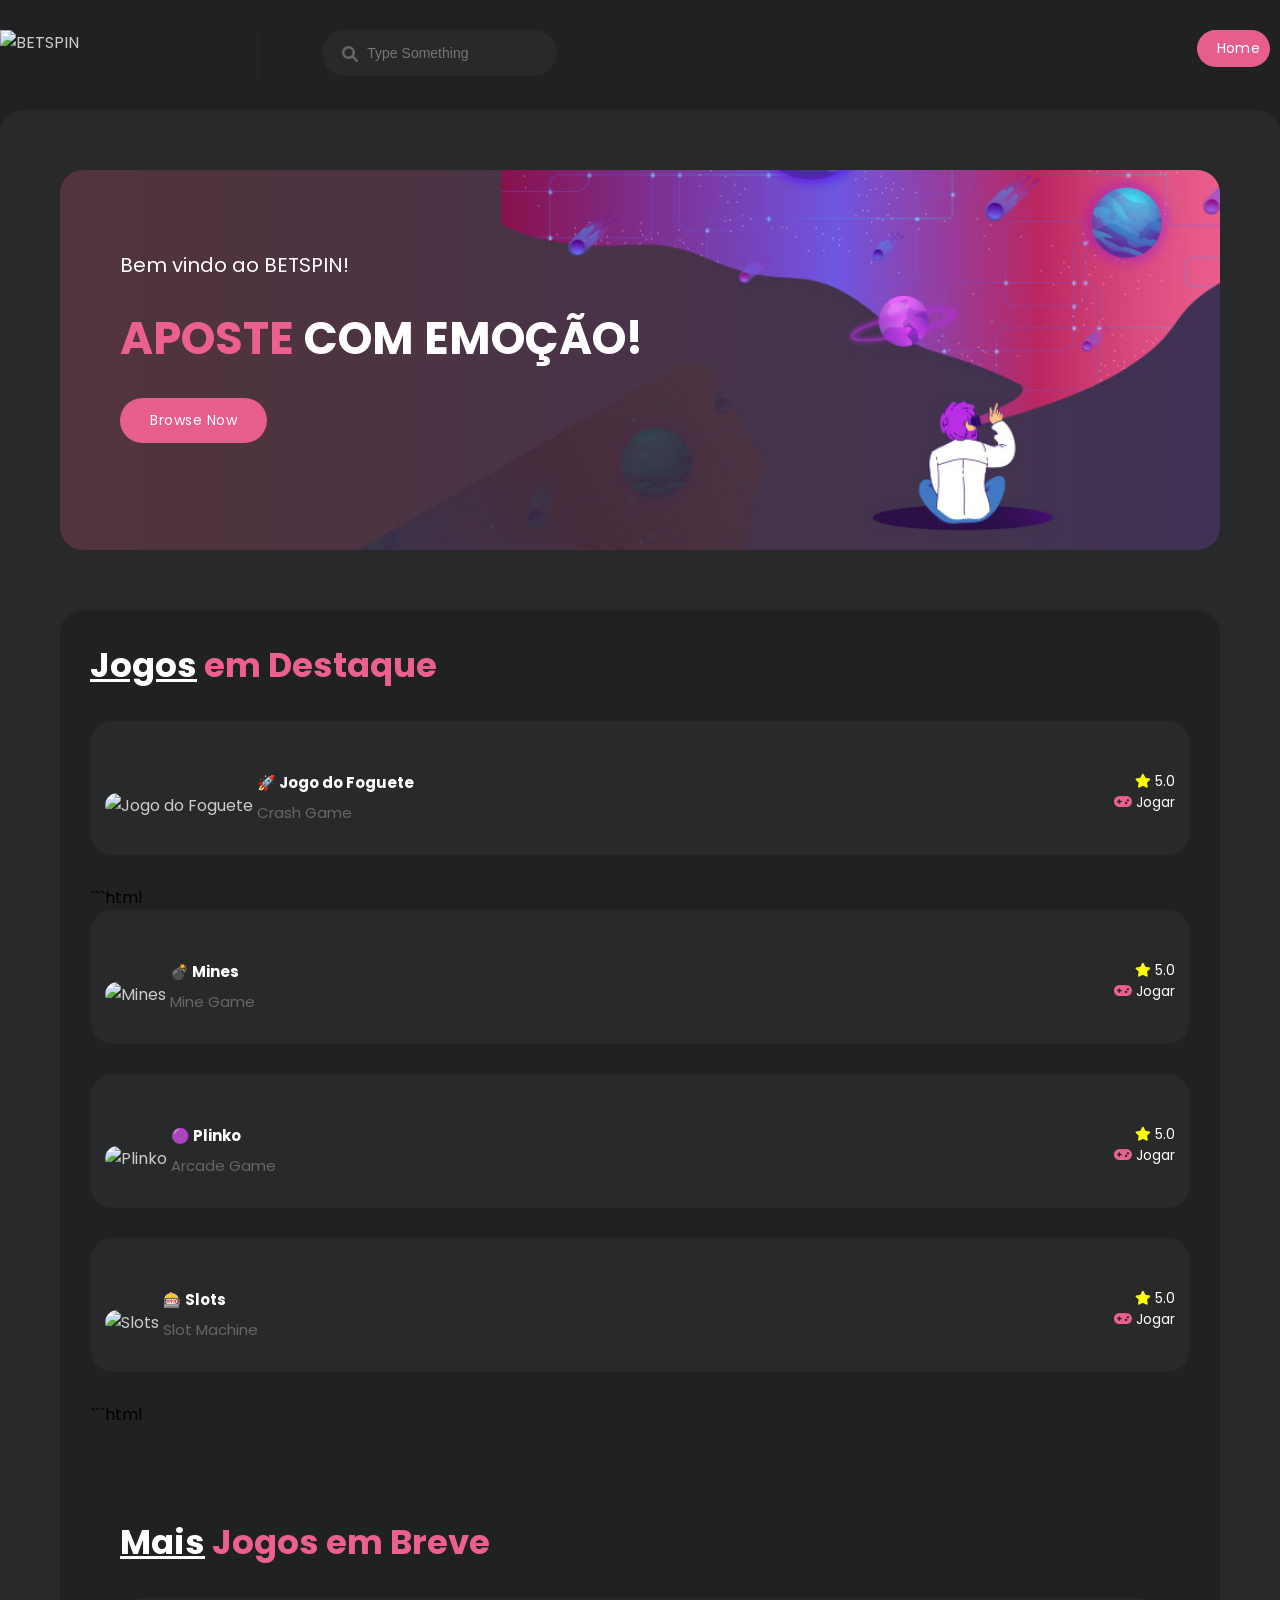
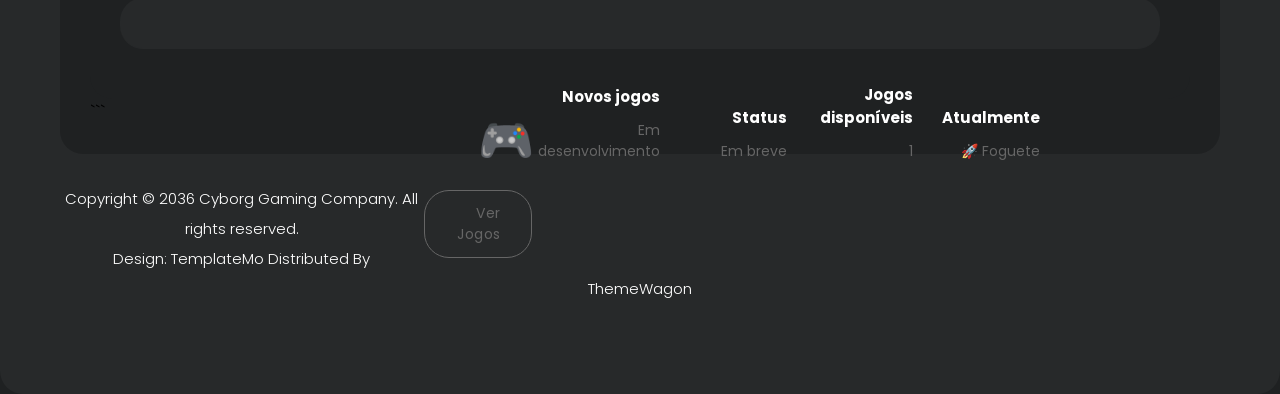
==== index.html @ e31033f2 "Add files via upload" ====
<!DOCTYPE html>
<html lang="en">

  <head>

    <meta charset="utf-8">
    <meta name="viewport" content="width=device-width, initial-scale=1, shrink-to-fit=no">

    <link href="https://fonts.googleapis.com/css2?family=Poppins:wght@100;200;300;400;500;600;700;800;900&display=swap" rel="stylesheet">

    <title>Cyborg - Awesome HTML5 Template</title>

    <!-- Bootstrap core CSS -->
    <link href="vendor/bootstrap/css/bootstrap.min.css" rel="stylesheet">


    <!-- Additional CSS Files -->
    <link rel="stylesheet" href="assets/css/fontawesome.css">
    <link rel="stylesheet" href="assets/css/templatemo-cyborg-gaming.css">
    <link rel="stylesheet" href="assets/css/owl.css">
    <link rel="stylesheet" href="assets/css/animate.css">
    <link rel="stylesheet"href="https://unpkg.com/swiper@7/swiper-bundle.min.css"/>
<!--

TemplateMo 579 Cyborg Gaming

https://templatemo.com/tm-579-cyborg-gaming

-->
  </head>

<body>

  <!-- ***** Preloader Start ***** -->
  <div id="js-preloader" class="js-preloader">
    <div class="preloader-inner">
      <span class="dot"></span>
      <div class="dots">
        <span></span>
        <span></span>
        <span></span>
      </div>
    </div>
  </div>
  <!-- ***** Preloader End ***** -->

  <!-- ***** Header Area Start ***** -->
  <header class="header-area header-sticky">
    <div class="container">
        <div class="row">
            <div class="col-12">
                <nav class="main-nav">
                    <!-- ***** Logo Start ***** -->
                    <a href="index.html" class="logo">
    <img src="assets/images/logo2.svg" alt="BETSPIN">
</a>
                    <!-- ***** Logo End ***** -->
                    <!-- ***** Search End ***** -->
                    <div class="search-input">
                      <form id="search" action="#">
                        <input type="text" placeholder="Type Something" id='searchText' name="searchKeyword" onkeypress="handle" />
                        <i class="fa fa-search"></i>
                      </form>
                    </div>
                    <!-- ***** Search End ***** -->
                    <!-- ***** Menu Start ***** -->
                    <ul class="nav">
                        <li><a href="index.html" class="active">Home</a></li>
                        
                        
                      
                    </ul>   
                    <a class='menu-trigger'>
                        <span>Menu</span>
                    </a>
                    <!-- ***** Menu End ***** -->
                </nav>
            </div>
        </div>
    </div>
  </header>
  <!-- ***** Header Area End ***** -->

  <div class="container">
    <div class="row">
      <div class="col-lg-12">
        <div class="page-content">

          <!-- ***** Banner Start ***** -->
          <div class="main-banner">
            <div class="row">
              <div class="col-lg-7">
                <div class="header-text">
                  <h6>Bem vindo ao BETSPIN!</h6>
                  <h4><em>APOSTE</em> Com Emoção!</h4>
                  <div class="main-button">
                    <a href="browse.html">Browse Now</a>
                  </div>
                </div>
              </div>
            </div>
          </div>
          <!-- ***** Banner End ***** -->
<!-- ***** Most Popular Start ***** -->
<div class="most-popular">
  <div class="row">
    <div class="col-lg-12">

      <div class="heading-section">
        <h4><em>Jogos</em> em Destaque</h4>
      </div>

      <div class="row">

<!-- Jogo do Foguete -->
<div class="col-lg-4 col-sm-6">

  <div class="item">

    <a href="foguete.html">
      <img src="assets/images/imagemdofoguete.jpg" alt="Jogo do Foguete">
    </a>

    <h4>
      🚀 Jogo do Foguete<br>
      <span>Crash Game</span>
    </h4>

    <ul>
      <li>
        <i class="fa fa-star"></i> 5.0
      </li>

      <li>
        <i class="fa fa-gamepad"></i> Jogar
      </li>
    </ul>

  </div>

</div>


```html
<!-- Jogo Mines -->
<div class="col-lg-4 col-sm-6">

  <div class="item">

    <a href="minas.html">
      <img src="assets/images/imagemdomines.jpg" alt="Mines">
    </a>

    <h4>
      💣 Mines<br>
      <span>Mine Game</span>
    </h4>

    <ul>
      <li>
        <i class="fa fa-star"></i> 5.0
      </li>

      <li>
        <i class="fa fa-gamepad"></i> Jogar
      </li>
    </ul>

  </div>

</div>

<!-- Jogo Plinko -->
<div class="col-lg-4 col-sm-6">

  <div class="item">

    <a href="plinko.html">
      <img src="assets/images/imagemdoplinko.webp" alt="Plinko">
    </a>

    <h4>
      🟣 Plinko<br>
      <span>Arcade Game</span>
    </h4>

    <ul>
      <li>
        <i class="fa fa-star"></i> 5.0
      </li>

      <li>
        <i class="fa fa-gamepad"></i> Jogar
      </li>
    </ul>

  </div>

</div>

<!-- Jogo Slots -->
<div class="col-lg-4 col-sm-6">

  <div class="item">

    <a href="slots.html">
      <img src="assets/images/imagemdoslot.jpg" alt="Slots">
    </a>

    <h4>
      🎰 Slots<br>
      <span>Slot Machine</span>
    </h4>

    <ul>
      <li>
        <i class="fa fa-star"></i> 5.0
      </li>

      <li>
        <i class="fa fa-gamepad"></i> Jogar
      </li>
    </ul>

  </div>

</div>

<!-- ***** Most Popular End ***** -->
          <!-- ***** Gaming Library Start ***** -->
          ```html
<!-- ***** Coming Soon Start ***** -->
<div class="gaming-library">
  <div class="col-lg-12">

    <div class="heading-section">
      <h4><em>Mais</em> Jogos em Breve</h4>
    </div>

    <div class="item">
      <ul>
        <li>
          <div style="font-size: 45px;">🎮</div>
        </li>

        <li>
          <h4>Novos jogos</h4>
          <span>Em desenvolvimento</span>
        </li>

        <li>
          <h4>Status</h4>
          <span>Em breve</span>
        </li>

        <li>
          <h4>Jogos disponíveis</h4>
          <span>1</span>
        </li>

        <li>
          <h4>Atualmente</h4>
          <span>🚀 Foguete</span>
        </li>

        <li>
          <div class="main-border-button border-no-active">
            <a href="browse.html">Ver jogos</a>
          </div>
        </li>
      </ul>
    </div>

  </div>
</div>

<!-- ***** Coming Soon End ***** -->
```

          <!-- ***** Gaming Library End ***** -->
        </div>
      </div>
    </div>
  </div>
  
  <footer>
    <div class="container">
      <div class="row">
        <div class="col-lg-12">
          <p>Copyright © 2036 <a href="#">Cyborg Gaming</a> Company. All rights reserved. 
          
          <br>Design: <a href="https://templatemo.com" target="_blank" title="free CSS templates">TemplateMo</a>  Distributed By <a href="https://themewagon.com" target="_blank" >ThemeWagon</a></p>
        </div>
      </div>
    </div>
  </footer>


  <!-- Scripts -->
  <!-- Bootstrap core JavaScript -->
  <script src="vendor/jquery/jquery.min.js"></script>
  <script src="vendor/bootstrap/js/bootstrap.min.js"></script>

  <script src="assets/js/isotope.min.js"></script>
  <script src="assets/js/owl-carousel.js"></script>
  <script src="assets/js/tabs.js"></script>
  <script src="assets/js/popup.js"></script>
  <script src="assets/js/custom.js"></script>


  </body>

</html>
---- assets/css/templatemo-cyborg-gaming.css ----
/*

TemplateMo 579 Cyborg Gaming

https://templatemo.com/tm-579-cyborg-gaming

*/

/* ---------------------------------------------
Table of contents
------------------------------------------------
01. font & reset css
02. reset
03. global styles
04. header
05. banner
06. features
07. testimonials
08. contact
09. footer

--------------------------------------------- */
/* 
---------------------------------------------
font & reset css
--------------------------------------------- 
*/
@import url("https://fonts.googleapis.com/css2?family=Poppins:wght@100;200;300;400;500;600;700;800;900");
/* 
---------------------------------------------
reset
--------------------------------------------- 
*/
html, body, div, span, applet, object, iframe, h1, h2, h3, h4, h5, h6, p, blockquote, div
pre, a, abbr, acronym, address, big, cite, code, del, dfn, em, font, img, ins, kbd, q,
s, samp, small, strike, strong, sub, sup, tt, var, b, u, i, center, dl, dt, dd, ol, ul, li,
figure, header, nav, section, article, aside, footer, figcaption {
  margin: 0;
  padding: 0;
  border: 0;
  outline: 0;
}

.clearfix:after {
  content: ".";
  display: block;
  clear: both;
  visibility: hidden;
  line-height: 0;
  height: 0;
}

.clearfix {
  display: inline-block;
}

html[xmlns] .clearfix {
  display: block;
}

* html .clearfix {
  height: 1%;
}

ul, li {
  padding: 0;
  margin: 0;
  list-style: none;
}

header, nav, section, article, aside, footer, hgroup {
  display: block;
}

* {
  box-sizing: border-box;
}

html, body {
  font-family: 'Poppins', sans-serif;
  font-weight: 400;
  background-color: #1e1e1e;
  font-size: 16px;
  -ms-text-size-adjust: 100%;
  -webkit-font-smoothing: antialiased;
  -moz-osx-font-smoothing: grayscale;
}

a {
	color: #CCC;
  text-decoration: none !important;
}
a:hover {
	color: #F99;
}

h1, h2, h3, h4, h5, h6 {
  margin-top: 0px;
  margin-bottom: 0px;
  color: #fff;
  font-weight: 700;
}

ul {
  margin-bottom: 0px;
}

p {
  font-size: 15px;
  line-height: 30px;
  color: #fff;
}

img {
  width: 100%;
  overflow: hidden;
}

/* 
---------------------------------------------
Global Styles
--------------------------------------------- 
*/
html,
body {
  background: #1f2122;
  font-family: 'Poppins', sans-serif;
}

body .page-content {
  margin-top: 110px;
  background-color: #27292a;
  padding: 60px;
  border-radius: 23px;
}

p {
  font-size: 15px;
  color: #666;
  line-height: 30px;
  margin-bottom: 0px;
}

::selection {
  background: #e75e8d;
  color: #fff;
}

::-moz-selection {
  background: #e75e8d;
  color: #fff;
}

.templatemo-item {
	max-width: 80px; 
	border-radius: 23px;
}

.main-button a {
  font-size: 14px;
  color: #fff;
  background-color: #e75e8d;
  padding: 12px 30px;
  display: inline-block;
  border-radius: 25px;
  font-weight: 400;
  text-transform: capitalize;
  letter-spacing: 0.5px;
  transition: all .3s;
  position: relative;
  overflow: hidden;
}

.main-button a:hover {
  background-color: #fff;
  color: #e75e8d;
}

.main-border-button a {
  font-size: 14px;
  color: #ec6090;
  background-color: transparent;
  border: 1px solid #ec6090;
  padding: 12px 30px;
  display: inline-block;
  border-radius: 25px;
  font-weight: 400;
  text-transform: capitalize;
  letter-spacing: 0.5px;
  transition: all .3s;
  position: relative;
  overflow: hidden;
}

.main-border-button a:hover {
  border-color: #fff;
  background-color: #fff;
  color: #e75e8d;
}

.border-no-active a {
  border-color: #666;
  color: #666;
}

.border-no-active a:hover{
  border-color: #666;
  color: #666;
  background-color: transparent;
}

section {
  margin-top: 120px;
}

.heading-section h4 {
  color: #ec6090;
  font-size: 34px;
  text-decoration: none;
  margin-bottom: 30px;
}

.heading-section h4 em {
  color: #fff;
  font-style: normal;
  text-decoration: underline;
}

/* 
---------------------------------------------
Pre-loader Style
--------------------------------------------- 
*/

.js-preloader {
  position: fixed;
  top: 0;
  left: 0;
  right: 0;
  bottom: 0;
  background-color: rgba(0,0,0,0.99);
  display: -webkit-box;
  display: flex;
  -webkit-box-align: center;
  align-items: center;
  -webkit-box-pack: center;
  justify-content: center;
  opacity: 1;
  visibility: visible;
  z-index: 9999;
  -webkit-transition: opacity 0.25s ease;
  transition: opacity 0.25s ease;
}

.js-preloader.loaded {
  opacity: 0;
  visibility: hidden;
  pointer-events: none;
}

@-webkit-keyframes dot {
  50% {
      -webkit-transform: translateX(96px);
      transform: translateX(96px);
  }
}

@keyframes dot {
  50% {
      -webkit-transform: translateX(96px);
      transform: translateX(96px);
  }
}

@-webkit-keyframes dots {
  50% {
      -webkit-transform: translateX(-31px);
      transform: translateX(-31px);
  }
}

@keyframes dots {
  50% {
      -webkit-transform: translateX(-31px);
      transform: translateX(-31px);
  }
}

.preloader-inner {
  position: relative;
  width: 142px;
  height: 40px;
  background: transparent;
}

.preloader-inner .dot {
  position: absolute;
  width: 16px;
  height: 16px;
  top: 12px;
  left: 15px;
  background: #e75e8d;
  border-radius: 50%;
  -webkit-transform: translateX(0);
  transform: translateX(0);
  -webkit-animation: dot 2.8s infinite;
  animation: dot 2.8s infinite;
}

.preloader-inner .dots {
  -webkit-transform: translateX(0);
  transform: translateX(0);
  margin-top: 12px;
  margin-left: 31px;
  -webkit-animation: dots 2.8s infinite;
  animation: dots 2.8s infinite;
}

.preloader-inner .dots span {
  display: block;
  float: left;
  width: 16px;
  height: 16px;
  margin-left: 16px;
  background: #e75e8d;
  border-radius: 50%;
}



/* 
---------------------------------------------
Header Style
--------------------------------------------- 
*/

.background-header {
  background-color: #fff !important;
  height: 70px!important;
  position: fixed!important;
  top: 0!important;
  left: 0;
  right: 0;
  box-shadow: 0px 0px 10px rgba(0,0,0,0.15)!important;
  -webkit-transition: all .5s ease 0s;
  -moz-transition: all .5s ease 0s;
  -o-transition: all .5s ease 0s;
  transition: all .5s ease 0s;
  display: none;
}

.header-area {
  background-color: transparent;
  position: absolute;
  height: 70px;
  top: 15px;
  left: 0;
  right: 0;
  z-index: 100;
  -webkit-transition: all .5s ease 0s;
  -moz-transition: all .5s ease 0s;
  -o-transition: all .5s ease 0s;
  transition: all .5s ease 0s;
}

.header-area .main-nav {
  min-height: 80px;
  background: transparent;
  display: flex;
  padding: 15px 0px;
  border-radius: 50px;
}

.background-header .main-nav {
  padding: 0px;
  background-color: transparent;
}

.header-area .main-nav #search {
  position: relative;
}

.header-area .main-nav #search input {
  background-color: #27292a;
  height: 46px;
  border-radius: 23px;
  border: none;
  color: #666;
  font-size: 14px;
  padding: 0px 15px 0px 45px;
}

.header-area .main-nav #search i {
  position: absolute;
  color: #666;
  left: 20px;
  top: 16px;
  width: 18px;
  height: 18px;
  font-size: 16px;
}

.header-area .main-nav .logo {
  border-right: 1px solid #27292a;
  flex-basis: 25%;
  margin-right: 5%;
  -webkit-transition: all 0.3s ease 0s;
  -moz-transition: all 0.3s ease 0s;
  -o-transition: all 0.3s ease 0s;
  transition: all 0.3s ease 0s;
}

.header-area .main-nav .logo img {
  width: 191px;
}

.background-header .main-nav .logo {
  margin-top: 8px;
}

.background-header .main-nav .logo img {
  width: 180px;
}

.header-area .main-nav .nav {
  display: inline-flex;
  flex-basis: 70%;
  justify-content: flex-end;
  vertical-align: middle;
  text-align: right;
  margin-top: 0px;
  margin-right: 0px;
  -webkit-transition: all 0.3s ease 0s;
  -moz-transition: all 0.3s ease 0s;
  -o-transition: all 0.3s ease 0s;
  transition: all 0.3s ease 0s;
  position: relative;
  z-index: 999;
}

.header-area .main-nav .nav li {
  padding-left: 10px;
  padding-right: 10px;
  display: inline-block;
}

.header-area .main-nav .nav li a {
  display: block;
  font-weight: 400;
  font-size: 14px;
  text-transform: capitalize;
  color: #666;
  -webkit-transition: all 0.3s ease 0s;
  -moz-transition: all 0.3s ease 0s;
  -o-transition: all 0.3s ease 0s;
  transition: all 0.3s ease 0s;
  border: transparent;
  padding: 13px 10px;
  border-radius: 18px;
  letter-spacing: .3px;
}

.header-area .main-nav .nav li:last-child a {
  background-color: #27292a;
  padding: 8px 10px 8px 20px;
  border-radius: 23px;
}

.header-area .main-nav .nav li:last-child a img {
  max-width: 30px;
  border-radius: 50%;
  margin-left: 5px;
}

.header-area .main-nav .nav li.has-sub ul.sub-menu li:last-child a:hover,
.background-header .main-nav .nav li.has-sub ul.sub-menu li:last-child a:hover {
  padding-left: 25px !important;
}

.header-area .main-nav .nav li:hover a,
.header-area .main-nav .nav li a.active {
  color: #e75e8d !important;
}

.header-area .main-nav .nav li:last-child:hover a,
.header-area .main-nav .nav li:last-child a.active {
  color: #fff !important;
  background-color: #e75e8d !important;
}

.background-header .main-nav .nav li:hover a,
.background-header .main-nav .nav li a.active {
  color: #fff;
  opacity: 1;
}

.header-area .main-nav .nav li.has-sub {
  position: relative;
  padding-right: 15px;
}

.header-area .main-nav .menu-trigger {
  cursor: pointer;
  display: block;
  position: absolute;
  top: 23px;
  width: 32px;
  height: 40px;
  text-indent: -9999em;
  z-index: 99;
  right: 20px;
  display: none;
}

.background-header .main-nav .menu-trigger {
  top: 17px;
}

.header-area .main-nav .menu-trigger span,
.header-area .main-nav .menu-trigger span:before,
.header-area .main-nav .menu-trigger span:after {
  -moz-transition: all 0.4s;
  -o-transition: all 0.4s;
  -webkit-transition: all 0.4s;
  transition: all 0.4s;
  background-color: #e75e8d;
  display: block;
  position: absolute;
  width: 30px;
  height: 2px;
  left: 0;
}

.background-header .main-nav .menu-trigger span,
.background-header .main-nav .menu-trigger span:before,
.background-header .main-nav .menu-trigger span:after {
  background-color: #e75e8d;
}

.header-area .main-nav .menu-trigger span:before,
.header-area .main-nav .menu-trigger span:after {
  -moz-transition: all 0.4s;
  -o-transition: all 0.4s;
  -webkit-transition: all 0.4s;
  transition: all 0.4s;
  background-color: #e75e8d;
  display: block;
  position: absolute;
  width: 30px;
  height: 2px;
  left: 0;
  width: 75%;
}

.background-header .main-nav .menu-trigger span:before,
.background-header .main-nav .menu-trigger span:after {
  background-color: #e75e8d;
}

.header-area .main-nav .menu-trigger span:before,
.header-area .main-nav .menu-trigger span:after {
  content: "";
}

.header-area .main-nav .menu-trigger span {
  top: 16px;
}

.header-area .main-nav .menu-trigger span:before {
  -moz-transform-origin: 33% 100%;
  -ms-transform-origin: 33% 100%;
  -webkit-transform-origin: 33% 100%;
  transform-origin: 33% 100%;
  top: -10px;
  z-index: 10;
}

.header-area .main-nav .menu-trigger span:after {
  -moz-transform-origin: 33% 0;
  -ms-transform-origin: 33% 0;
  -webkit-transform-origin: 33% 0;
  transform-origin: 33% 0;
  top: 10px;
}

.header-area .main-nav .menu-trigger.active span,
.header-area .main-nav .menu-trigger.active span:before,
.header-area .main-nav .menu-trigger.active span:after {
  background-color: transparent;
  width: 100%;
}

.header-area .main-nav .menu-trigger.active span:before {
  -moz-transform: translateY(6px) translateX(1px) rotate(45deg);
  -ms-transform: translateY(6px) translateX(1px) rotate(45deg);
  -webkit-transform: translateY(6px) translateX(1px) rotate(45deg);
  transform: translateY(6px) translateX(1px) rotate(45deg);
  background-color: #e75e8d;
}

.background-header .main-nav .menu-trigger.active span:before {
  background-color: #e75e8d;
}

.header-area .main-nav .menu-trigger.active span:after {
  -moz-transform: translateY(-6px) translateX(1px) rotate(-45deg);
  -ms-transform: translateY(-6px) translateX(1px) rotate(-45deg);
  -webkit-transform: translateY(-6px) translateX(1px) rotate(-45deg);
  transform: translateY(-6px) translateX(1px) rotate(-45deg);
  background-color: #e75e8d;
}

.background-header .main-nav .menu-trigger.active span:after {
  background-color: #e75e8d;
}

.header-area.header-sticky {
  min-height: 70px;
}

.header-area.header-sticky .nav li a.active {
  color: #fff;
}

@media (max-width: 1200px) {
  .header-area .main-nav .nav li {
    padding-left: 10px;
    padding-right: 10px;
  }
  .header-area .main-nav:before {
    display: none;
  }
}

@media (max-width: 992px) {
  .header-area {
    top: 0;
  }
  .header-area .main-nav {
    background-color: transparent;
    border-radius: 0px;
  }
  .header-area .main-nav .nav {
    height: auto;
    flex-basis: 100%;
  }
  .header-area .main-nav .logo {
    position: absolute;
    left: 30px;
    top: 15px;
  }
  .background-header .main-nav .logo {
    top: 0px;
  }
  .background-header .main-nav .border-button {
    top: 0px !important;
  }
  .header-area .main-nav .border-button {
    position: absolute;
    top: 15px;
    right: 70px;
  }
  .header-area.header-sticky .nav li a:hover,
  .header-area.header-sticky .nav li a.active {
    color: #e75e8d!important;
    opacity: 1;
  }
  .header-area.header-sticky .nav li.search-icon a {
    width: 100%;
  }
  .header-area {
    background-color: #f7f7f7;
    padding: 0px 15px;
    height: 80px;
    box-shadow: none;
    text-align: center;
  }
  .header-area .container {
    padding: 0px;
  }
  .header-area .logo {
    margin-left: 0px;
  }
  .header-area .menu-trigger {
    display: block !important;
  }
  .header-area .main-nav {
    overflow: hidden;
  }
  .header-area .main-nav .nav {
    float: none;
    width: 100%;
    display: none;
    -webkit-transition: all 0s ease 0s;
    -moz-transition: all 0s ease 0s;
    -o-transition: all 0s ease 0s;
    transition: all 0s ease 0s;
    margin-left: 0px;
  }
  .header-area.header-sticky .nav {
    margin-top: 65px !important;
    text-align: center;
  }
  .background-header.header-sticky .nav {
    margin-top: 70px !important;
  }
  .header-area .main-nav .nav li:first-child {
    border-top: 1px solid #eee;
  }
  .header-area .main-nav .nav li {
    width: 100%;
    background: #fff;
    border-bottom: 1px solid #eee;
    padding-left: 0px !important;
    padding-right: 0px !important;
  }
  .header-area .main-nav .nav li a {
    height: 50px !important;
    line-height: 50px !important;
    padding: 0px !important;
    border: none !important;
    background: #fff !important;
    color: #1e1e1e !important;
  }
  .header-area .main-nav .nav li a:hover {
    background: #fff !important;
    color: #e75e8d!important;
  }
  .header-area .main-nav .nav li:last-child a img {
    display: none;
  }
  .header-area .main-nav .nav li:last-child a:hover {
    color: #ec6090 !important;
    background-color: transparent !important;
  }
  .header-area .main-nav .nav li.has-sub ul.sub-menu {
    position: relative;
    visibility: inherit;
    opacity: 1;
    z-index: 1;
    transform: translateY(0%);
    top: 0px;
    width: 100%;
    box-shadow: none;
    height: 0px;
    transition: all 0s;
  }
  .header-area .main-nav .nav li.submenu ul li a {
    font-size: 12px;
    font-weight: 400;
  }
  .header-area .main-nav .nav li.submenu ul li a:hover:before {
    width: 0px;
  }
  .header-area .main-nav .nav li.has-sub ul.sub-menu {
    height: auto;
  }
  .header-area .main-nav .nav li.has-sub:after {
    color: #3B566E;
    right: 30px;
    font-size: 14px;
    top: 15px;
  }
  .header-area .main-nav .nav li.submenu:hover ul, .header-area .main-nav .nav li.submenu:focus ul {
    height: 0px;
  }
}

/* 
---------------------------------------------
Banner Style
--------------------------------------------- 
*/

.main-banner {
  background-image: url(../images/banner-bg.jpg);
  background-position: center center;
  background-size: cover;
  min-height: 380px;
  border-radius: 23px;
  padding: 80px 60px;
}

.main-banner h6 {
  font-size: 20px;
  color: #fff;
  font-weight: 400;
  margin-bottom: 25px;
}

.main-banner h4 {
  font-size: 45px;
  text-transform: uppercase;
  margin-bottom: 25px;
}

.main-banner h4 em {
  font-style: normal;
  color: #ec6090;
}

/* 
---------------------------------------------
Most Popular Style
--------------------------------------------- 
*/

.most-popular {
  margin-top: 60px;
  padding: 30px;
  background-color: #1f2122;
  border-radius: 23px;
}

.most-popular .item {
  background-color: #27292a;
  padding: 30px 15px;
  border-radius: 23px;
  margin-bottom: 30px;
}

.most-popular .item .item {
  padding: 0px;
  border-radius: 0px;
  background-color: transparent;
  margin-bottom: 0px;
}

.most-popular .item img {
  border-radius: 23px;
}

.most-popular .item h4 {
  font-size: 15px;
  margin-top: 20px;
  margin-bottom: 0px;
  display: inline-block;
}

.most-popular .item span {
  color: #666;
  display: block;
  margin-top: 7px;
  font-weight: 400;
}

.most-popular .item ul {
  float: right;
  margin-top: 20px;
}

.most-popular .item ul li {
  text-align: right;
  color: #fff;
  font-size: 14px;
}

.most-popular .item ul li:first-child i {
  color: yellow;
}

.most-popular .item ul li:last-child i {
  color: #ec6090;
}

.most-popular .main-button {
  text-align: center;
  margin-bottom: -53px;
}

/* 
---------------------------------------------
Gaming Library Style
--------------------------------------------- 
*/

.gaming-library {
  margin-top: 60px;
  padding: 30px;
  background-color: #1f2122;
  border-radius: 23px;
}

.gaming-library .item {
  border-bottom: 1px solid #27292a;
  margin-bottom: 20px;
  padding-bottom: 20px;
}

.gaming-library .last-item {
  margin-bottom: 30px;
}

.profile-library .last-item {
  border-bottom: none;
  padding-bottom: 0px;
  margin-bottom: 0px;
}

.gaming-library .item ul li {
  margin-top: 15px;
}

.gaming-library .item ul li img {
  margin-top: -30px;
}

.gaming-library .item ul li {
  display: inline-block;
  width: 17%;
}

.gaming-library .item ul li:first-child {
  width: 110px;
}

.gaming-library .item ul li:last-child {
  width: 15%;
  text-align: right;
}

.gaming-library .item ul li h4 {
  font-size: 15px;
  margin-bottom: 5px;
}

.gaming-library .item ul li span {
  color: #666;
  font-size: 14px;
}

.gaming-library .main-button {
  text-align: center;
  margin-bottom: -53px;
}

/* 
---------------------------------------------
Footer Style
--------------------------------------------- 
*/

footer p {
  text-align: center;
  padding: 30px 0px;
  color: #fff;
  font-weight: 300;
}

footer p a {
  color: #fff;
  transition: all .3s;
}

footer p a:hover {
  color: #ec6090;
}

/* 
---------------------------------------------
Featured Games Style
--------------------------------------------- 
*/

.featured-games {
  border-radius: 23px;
  background-color: #1f2122;
  padding: 30px;
}

.featured-games .item .thumb {
  position: relative;
  overflow: hidden;
}

.featured-games .item .thumb .hover-effect {
  position: absolute;
  bottom: -100px;
  text-align: center;
  width: 100%;
  opacity: 0;
  visibility: hidden;
  transition: all .4s;
}

.featured-games .item .thumb:hover .hover-effect {
  opacity: 1;
  visibility: visible;
  bottom: 15px;
}

.featured-games .item .thumb .hover-effect h6 {
  background-color: rgba(31,33,34,0.95);
  display: inline-block;
  color: #ec6090;
  font-weight: 600;
  font-size: 14px;
  padding: 10px 20px;
  border-radius: 25px;
}

.featured-games .item img {
  border-radius: 23px;
}

.featured-games .item h4 {
  font-size: 15px;
  margin-top: 20px;
  margin-bottom: 0px;
  display: inline-block;
}

.featured-games .item span {
  color: #666;
  display: block;
  margin-top: 7px;
  font-weight: 400;
}

.featured-games .item ul {
  float: right;
  margin-top: 20px;
}

.featured-games .item ul li {
  text-align: right;
  color: #fff;
  font-size: 14px;
}

.featured-games .item ul li:first-child i {
  color: yellow;
}

.featured-games .item ul li:last-child i {
  color: #ec6090;
}

.featured-games .owl-nav {
  position: absolute;
  margin: 0 auto;
  top: -70px;
  right: 0;
}

.featured-games .owl-nav .owl-prev {
  margin-right: 2.5px;
}

.featured-games .owl-nav .owl-next {
  margin-left: 2.5px;
}

.featured-games .owl-nav .owl-prev span,
.featured-games .owl-nav .owl-next span  {
  font-size: 36px;
  display: inline-block;
  color: #666;
  opacity: 1;
  transition: all .3s;
}

.featured-games .owl-nav .owl-prev span:hover,
.featured-games .owl-nav .owl-next span:hover {
  opacity: 1;
  color: #ec6090;
}

.top-downloaded {
  border-radius: 23px;
  background-color: #1f2122;
  padding: 30px;
  max-height: 567px;
  min-height: 567px;
}

.top-downloaded ul li {
  position: relative;
  display: inline-block;
  width: 100%;
}

.top-downloaded ul li img {
  float: left;
  margin-right: 15px;
}

.top-downloaded ul li h4 {
  font-size: 15px;
  padding-top: 7px;
}

.top-downloaded ul li h6 {
  font-size: 15px;
  color: #666;
  font-weight: 400;
  margin-top: 5px;
  margin-bottom: 5px;
}

.top-downloaded ul li span {
  color: #fff;
  font-size: 15px;
  margin-right: 10px;
}

.top-downloaded ul li .download i {
  position: absolute;
  right: 0;
  top: 50%;
  transform: translateY(-23px);
  width: 46px;
  height: 46px;
  text-align: center;
  line-height: 46px;
  color: #ec6090;
  background-color: #27292a;
  border-radius: 50%;
}

.top-downloaded ul li {
  border-bottom: 1px solid #27292a;
  margin-bottom: 28px;
  padding-bottom: 28px;
}

.top-downloaded .text-button  {
  text-align: center;
}

.top-downloaded .text-button a {
  font-weight: 600;
  color: #ec6090;
  font-size: 15px;
}

/* 
---------------------------------------------
Start Stream Style
--------------------------------------------- 
*/

.start-stream .heading-section {
  margin-top: 60px;
  text-align: center;
  margin-bottom: 60px;
}

.start-stream .item {
  padding: 30px;
  border: 1px solid #444;
  border-radius: 23px;
}

.start-stream .item h4 {
  font-size: 20px;
  margin-top: 20px;
  margin-bottom: 15px;
  font-weight: 600;
}

.start-stream .main-button {
  text-align: center;
  margin-top: 30px;
}

/* 
---------------------------------------------
Live Stream Style
--------------------------------------------- 
*/

.live-stream {
  margin-top: 60px;
  border-radius: 23px;
  background-color: #1f2122;
  padding: 30px;
}

.live-stream .item {
  margin-bottom: 30px;
}

.live-stream .thumb {
  position: relative;
  overflow: hidden;
  margin-bottom: 20px;
}

.live-stream .thumb img {
  border-radius: 23px; 
}

.live-stream .thumb:hover .hover-effect {
  opacity: 1;
  visibility: visible;
}

.live-stream .hover-effect {
  opacity: 0;
  visibility: hidden;
  transition: all .4s;
}

.live-stream .hover-effect .live a { 
  position: absolute;
  background-color: rgba(236, 96, 144, 0.9);
  padding: 5px 10px;
  border-radius: 23px;
  color: #fff;
  font-size: 14px;
  right: 15px;
  top: 15px;
}

.live-stream .hover-effect ul {
  position: absolute;
  bottom: 20px;
  text-align: center;
  width: 100%;
}

.live-stream .hover-effect ul li {
  display: inline-block;
  margin: 0px 5px;
}

.live-stream .hover-effect ul li a {
  background-color: rgba(236, 96, 144, 0.9);
  padding: 5px 10px;
  border-radius: 23px;
  color: #fff;
  font-size: 14px;
}

.live-stream .avatar img {
  margin-right: 15px;
}

.live-stream span i {
  color: #fff;
  background-color: #ec6090;
  border-radius: 50%;
  font-size: 12px;
  width: 20px;
  height: 20px;
  display: inline-block;
  text-align: center;
  line-height: 20px;
  margin-right: 3px;
}

.live-stream span {
  font-size: 14px;
  color: #ec6090;
}

.live-stream .down-content h4 {
  margin-top: 8px;
  font-size: 20px;
  font-weight: 700;
  margin-left: 61px;
}

.live-stream .main-button {
  text-align: center;
  margin-bottom: -53px;
}

/* 
---------------------------------------------
Featured Banner Style
--------------------------------------------- 
*/

.feature-banner .thumb {
  position: relative;
  max-height: 305px;
  overflow: hidden;
  border-radius: 23px;;
}

.feature-banner .thumb a {
  position: absolute;
  left: 50%;
  top: 50%;
  transform: translate(-23px, -23px);
  width: 46px;
  height: 46px;
  background-color: #fff;
  border-radius: 50%;
  display: inline-block;
  text-align: center;
  line-height: 46px;
  color: #ec6090;
}

/* 
---------------------------------------------
Game Details Style
--------------------------------------------- 
*/

.game-details h2 {
  font-size: 45px;
  text-transform: uppercase;
  text-align: center;
  margin: 60px 0px;
}

.game-details .content {
  border-radius: 23px;
  padding: 30px;
  background-color: #1f2122;
}

.game-details .content .left-info {
  background-color: #27292a;
  border-radius: 23px;
  padding: 30px;
  margin-bottom: 30px;
}

.game-details .content .left-info .left {
  float: left;
}

.game-details .content .left-info h4 {
  font-size: 15px;
  display: block;
}

.game-details .content .left-info span {
  color: #666;
  display: block;
  margin-top: 7px;
  font-weight: 400;
}

.game-details .content .left-info ul {
  text-align: right;
}

.game-details .content .left-info ul li {
  color: #fff;
  font-size: 14px;
  margin-bottom: 3px;
}

.game-details .content .left-info ul li:first-child i {
  color: yellow;
}

.game-details .content .left-info ul li:last-child i {
  color: #ec6090;
}

.game-details .content .right-info {
  background-color: #27292a;
  border-radius: 23px;
  padding: 30px;
  margin-bottom: 30px;
}

.game-details .content .right-info ul li {
  display: inline-block;
  width: 23%;
  text-align: center;
  font-size: 14px;
  color: #fff;
}

.game-details .content .right-info ul li i {
  display: block;
  margin-bottom: 12px;
}

.game-details .content .right-info ul li:first-child i {
  color: yellow;
} 

.game-details .content .right-info ul li i {
  color: #ec6090;
}

.game-details .main-border-button {
  margin-top: 35px;
}

.game-details .main-border-button a {
  text-align: center;
  width: 100%;
} 

/* 
---------------------------------------------
Other Related Style
--------------------------------------------- 
*/

.other-games {
  border-radius: 23px;
  padding: 30px 30px 0px 30px;
  background-color: #1f2122;
  margin-top: 60px;
}

.other-games .item {
  position: relative;
  border-bottom: 1px solid #27292a;
  padding-bottom: 52px;
  margin-bottom: 30px;
}

.other-games .item img {
  float: left;
  margin-right: 15px;
}

.other-games .item h4 {
  display: inline-block;
  font-size: 15px;
  margin-bottom: 5px;
  padding-top: 15px;
}

.other-games .item span {
  color: #666;
  font-size: 14px;
  display: block;
}

.other-games ul {
  position: absolute;
  right: 0;
  top: 15px;
}

.other-games ul li {
  color: #fff;
  font-size: 14px;
  margin-bottom: 3px;
}

.other-games ul li:first-child i {
  color: yellow;
}

.other-games ul li:last-child i {
  color: #ec6090;
}

/* 
---------------------------------------------
Top Streamers Style
--------------------------------------------- 
*/

.top-streamers {
  border-radius: 23px;
  background-color: #1f2122;
  padding: 30px;
  max-height: 567px;
  min-height: 567px;
}

.top-streamers ul li {
  display: inline-block;
  width: 100%;
  border-bottom: 1px solid #353637;
  margin-bottom: 25px;
  padding-bottom: 25px;
}

.top-streamers ul li:last-child {
  border-bottom: none;
  padding-bottom: 0px;
  margin-bottom: 0px;
}

.top-streamers ul li span {
  float: left;
  font-size: 15px;
  color: #fff;
  font-weight: 700;
  padding-top: 12px;
  margin-right: 10px;
}

.top-streamers ul li h6 {
  display: inline;
  font-size: 14px;
  color: #ec6090;
  font-weight: 400;
}

.top-streamers ul li h6 i {
  color: #fff;
  background-color: #ec6090;
  border-radius: 50%;
  font-size: 12px;
  width: 20px;
  height: 20px;
  display: inline-block;
  text-align: center;
  line-height: 20px;
  margin-right: 3px;
}

.top-streamers ul li .main-button {
  float: right;
}

.top-streamers ul li .main-button a {
  padding: 8px 20px;
}

/* 
---------------------------------------------
Profile Style
--------------------------------------------- 
*/

.main-profile {
  border-radius: 23px;
  padding: 30px;
  background-color: #1f2122;
}

.main-profile .main-info span {
  font-size: 14px;
  color: #fff;
  background-color: #e75e8d;
  padding: 8px 20px;
  display: inline-block;
  border-radius: 25px;
  font-weight: 400;
  text-transform: capitalize;
  letter-spacing: 0.5px;
  margin-bottom: 15px;
}

.main-profile .main-info h4 {
  margin-bottom: 20px;
}

.main-profile .main-info .main-border-button {
  margin-top: 25px;
}

.main-profile ul {
  border-radius: 23px;
  padding: 30px;
  background-color: #27292a;
}

.main-profile ul li {
  width: 100%;
  font-size: 14px;
  color: #666;
  margin-bottom: 20px;
  padding-bottom: 20px;
  border-bottom: 1px solid #666;
}

.main-profile ul li span {
  float: right;
  font-weight: 500;
  color: #ec6090;
}

.main-profile ul li:last-child {
  border-bottom: none;
  padding-bottom: 0;
  margin-bottom: 0;
}

.clips {
  margin-top: 30px;
  border-top: 2px solid #27292a;
}

.clips .heading-section {
  margin-top: 30px;
}

.clips .item  {
  border-radius: 23px;
  padding: 30px 15px;
  background-color: #27292a;
  margin-bottom: 30px;
}

.clips .item .thumb {
  position: relative;
  margin-bottom: 15px;
}

.clips .item .thumb a {
  position: absolute;
    left: 50%;
    top: 50%;
    transform: translate(-23px, -23px);
    width: 46px;
    height: 46px;
    background-color: #fff;
    border-radius: 50%;
    display: inline-block;
    text-align: center;
    line-height: 46px;
    color: #ec6090;
}

.clips .item h4 {
  font-size: 15px;
  display: inline-block;
}

.clips .item span i {
  color: #ec6090;
}

.clips .item span {
  float: right;
  color: #fff;
  font-size: 14px;
}

.clips .main-button {
  margin-top: 10px;
  text-align: center;
}

/* 
---------------------------------------------
Responsive Style
--------------------------------------------- 
*/

body {
  overflow-x: hidden;
}

@media (max-width: 767px) {
  body .page-content {
    padding: 0px 30px;
  }
  .main-banner {
    text-align: center;
  }
  .main-banner h4 {
    font-size: 35px;
  }
  .gaming-library .item ul li,
  .gaming-library .item ul li:first-child,
  .gaming-library .item ul li:last-child {
    width: 100% !important;
    text-align: center !important;
  }
  .gaming-library .item ul li {
    margin-top: 30px;
  }
  .top-downloaded ul li .download i {
    top: 20px;
    width: 30px;
    height: 30px;
    line-height: 30px;
  }
  .top-downloaded ul li img {
    margin-right: 10px;
  }
  .top-downloaded ul li span {
    font-size: 14px;
  }
  .top-streamers ul li .main-button {
    float: none;
    margin-top: 10px;
  }
  .top-streamers ul li .main-button a {
    width: 100%;
    text-align: center;
  }
  .top-streamers,
  .top-downloaded {
    max-height: 100%;
    min-height: 100%;
  }
  .most-popular .item .inner-item {
    margin-bottom: 20px;
  }
}

@media (max-width: 992px) {
  .background-header {
  display: inline-block;
  }
  .header-area .main-nav #search {
    display: none;
  }
  .heading-section h4 {
    font-size: 20px;
  }
  .gaming-library .item ul li {
    width: 48% !important;
  }
  .gaming-library .item ul li:last-child {
    text-align: left;
  }
  .featured-games {
    margin-bottom: 60px;
  }
  .start-stream .item {
    margin: 15px 0px;
  }
  .feature-banner .thumb {
    margin-top: 30px;
  }
  .main-profile .main-info {
    margin: 45px 0px;
  }
}

@media (max-width: 1200px) {
  .header-area .main-nav .nav li {
    padding-right: 5px;
    padding-left: 5px;
  }
  .header-area .main-nav .logo {
    margin-right: 30px;
    border-right: none;
  }
  .gaming-library .item ul li {
    width: 16%;
  }
}
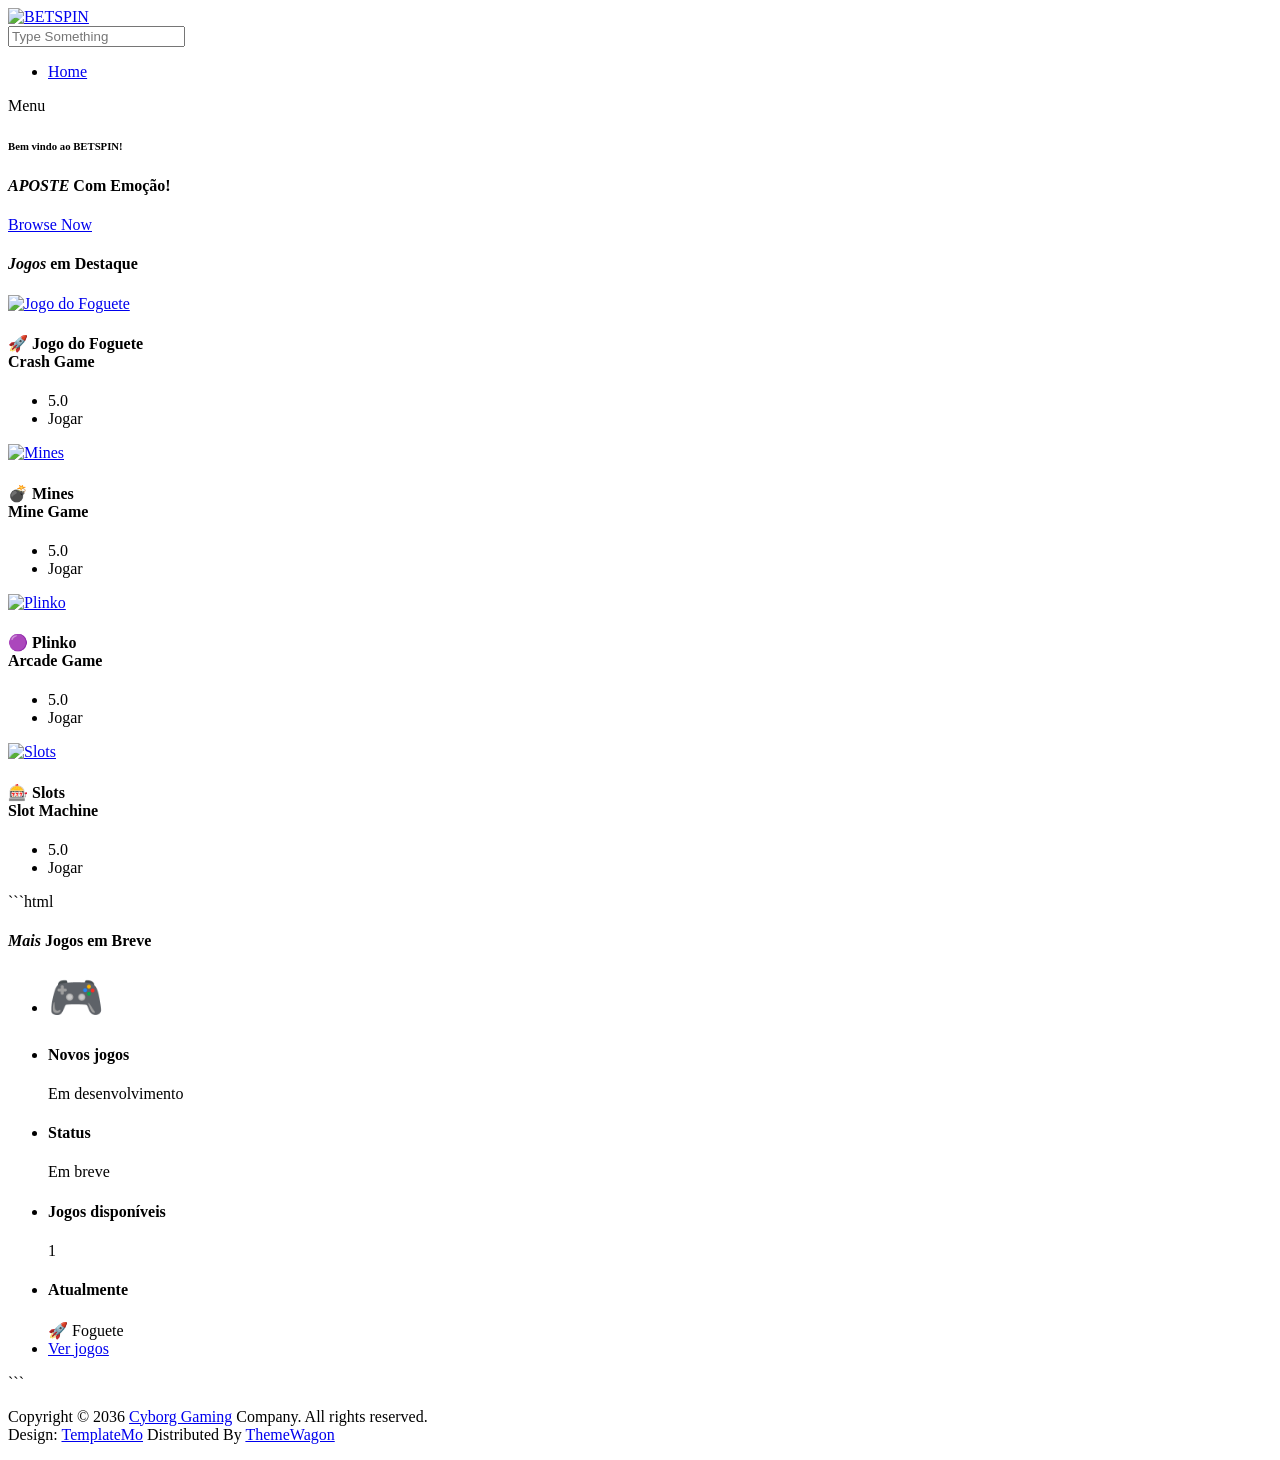
==== commit be5744c0: "Add files via upload" ====
--- a/index.html
+++ b/index.html
@@ -112,120 +112,78 @@
 
       <div class="row">
 
-<!-- Jogo do Foguete -->
-<div class="col-lg-4 col-sm-6">
-
-  <div class="item">
-
-    <a href="foguete.html">
-      <img src="assets/images/imagemdofoguete.jpg" alt="Jogo do Foguete">
-    </a>
-
-    <h4>
-      🚀 Jogo do Foguete<br>
-      <span>Crash Game</span>
-    </h4>
-
-    <ul>
-      <li>
-        <i class="fa fa-star"></i> 5.0
-      </li>
-
-      <li>
-        <i class="fa fa-gamepad"></i> Jogar
-      </li>
-    </ul>
-
-  </div>
-
+        <!-- Jogo do Foguete -->
+        <div class="col-lg-3 col-md-4 col-sm-6">
+          <div class="item">
+            <a href="foguete.html">
+              <img src="assets/images/imagemdofoguete.jpg" alt="Jogo do Foguete">
+            </a>
+            <h4>
+              🚀 Jogo do Foguete<br>
+              <span>Crash Game</span>
+            </h4>
+            <ul>
+              <li><i class="fa fa-star"></i> 5.0</li>
+              <li><i class="fa fa-gamepad"></i> Jogar</li>
+            </ul>
+          </div>
+        </div>
+
+        <!-- Jogo Mines -->
+        <div class="col-lg-3 col-md-4 col-sm-6">
+          <div class="item">
+            <a href="minas.html">
+              <img src="assets/images/imagemdomines.jpg" alt="Mines">
+            </a>
+            <h4>
+              💣 Mines<br>
+              <span>Mine Game</span>
+            </h4>
+            <ul>
+              <li><i class="fa fa-star"></i> 5.0</li>
+              <li><i class="fa fa-gamepad"></i> Jogar</li>
+            </ul>
+          </div>
+        </div>
+
+        <!-- Jogo Plinko -->
+        <div class="col-lg-3 col-md-4 col-sm-6">
+          <div class="item">
+            <a href="plinko.html">
+              <img src="assets/images/imagemdoplinko.webp" alt="Plinko">
+            </a>
+            <h4>
+              🟣 Plinko<br>
+              <span>Arcade Game</span>
+            </h4>
+            <ul>
+              <li><i class="fa fa-star"></i> 5.0</li>
+              <li><i class="fa fa-gamepad"></i> Jogar</li>
+            </ul>
+          </div>
+        </div>
+
+        <!-- Jogo Slots -->
+        <div class="col-lg-3 col-md-4 col-sm-6">
+          <div class="item">
+            <a href="slots.html">
+              <img src="assets/images/imagemdoslot.jpg" alt="Slots">
+            </a>
+            <h4>
+              🎰 Slots<br>
+              <span>Slot Machine</span>
+            </h4>
+            <ul>
+              <li><i class="fa fa-star"></i> 5.0</li>
+              <li><i class="fa fa-gamepad"></i> Jogar</li>
+            </ul>
+          </div>
+        </div>
+
+      </div>
+    </div>
+  </div>
 </div>
-
-
-```html
-<!-- Jogo Mines -->
-<div class="col-lg-4 col-sm-6">
-
-  <div class="item">
-
-    <a href="minas.html">
-      <img src="assets/images/imagemdomines.jpg" alt="Mines">
-    </a>
-
-    <h4>
-      💣 Mines<br>
-      <span>Mine Game</span>
-    </h4>
-
-    <ul>
-      <li>
-        <i class="fa fa-star"></i> 5.0
-      </li>
-
-      <li>
-        <i class="fa fa-gamepad"></i> Jogar
-      </li>
-    </ul>
-
-  </div>
-
-</div>
-
-<!-- Jogo Plinko -->
-<div class="col-lg-4 col-sm-6">
-
-  <div class="item">
-
-    <a href="plinko.html">
-      <img src="assets/images/imagemdoplinko.webp" alt="Plinko">
-    </a>
-
-    <h4>
-      🟣 Plinko<br>
-      <span>Arcade Game</span>
-    </h4>
-
-    <ul>
-      <li>
-        <i class="fa fa-star"></i> 5.0
-      </li>
-
-      <li>
-        <i class="fa fa-gamepad"></i> Jogar
-      </li>
-    </ul>
-
-  </div>
-
-</div>
-
-<!-- Jogo Slots -->
-<div class="col-lg-4 col-sm-6">
-
-  <div class="item">
-
-    <a href="slots.html">
-      <img src="assets/images/imagemdoslot.jpg" alt="Slots">
-    </a>
-
-    <h4>
-      🎰 Slots<br>
-      <span>Slot Machine</span>
-    </h4>
-
-    <ul>
-      <li>
-        <i class="fa fa-star"></i> 5.0
-      </li>
-
-      <li>
-        <i class="fa fa-gamepad"></i> Jogar
-      </li>
-    </ul>
-
-  </div>
-
-</div>
-
 <!-- ***** Most Popular End ***** -->
           <!-- ***** Gaming Library Start ***** -->
           ```html
